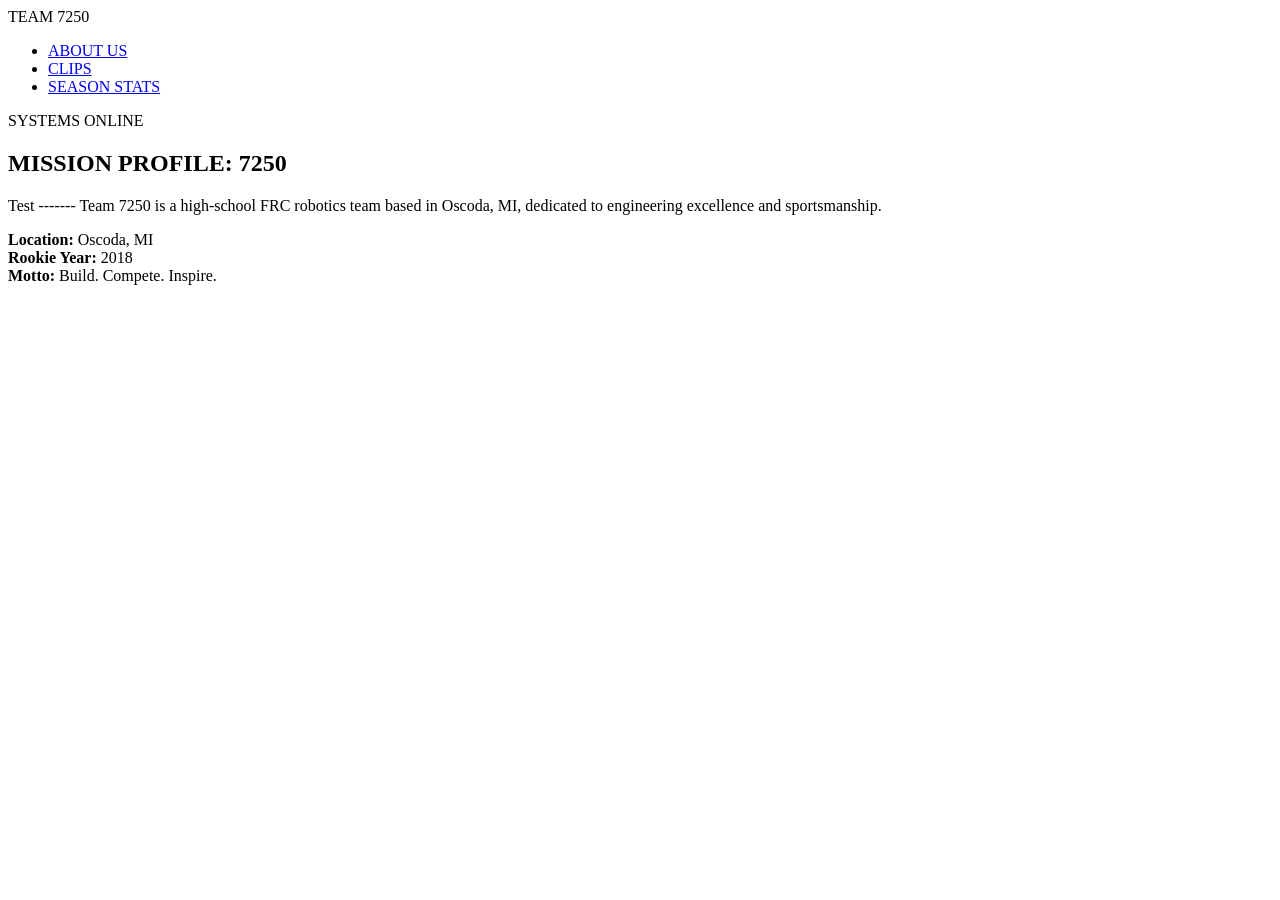
==== index.html @ 2a104cae "test" ====
<!DOCTYPE html>
<html lang="en">
<head>
    <meta charset="UTF-8">
    <meta name="viewport" content="width=device-width, initial-scale=1.0">
    <title>7250 // MEDIA HUB</title>
    <link rel="stylesheet" href="style.css">
    <link href="https://fonts.googleapis.com/css2?family=Orbitron:wght@400;700&family=Rajdhani:wght@500;700&display=swap" rel="stylesheet">
</head>
<body>

<nav class="navbar">
    <div class="logo">TEAM <span>7250</span></div>
    <ul class="nav-links">
        <li><a href="#" class="nav-item active" onclick="showSection('about')">ABOUT US</a></li>
        <li><a href="#" class="nav-item" onclick="showSection('clips')">CLIPS</a></li>
        <li><a href="#" class="nav-item" onclick="showSection('stats')">SEASON STATS</a></li>
    </ul>
    <div class="status-indicator">SYSTEMS ONLINE</div>
</nav>

<main class="container">
    <section id="about" class="content-section">
        <h2 class="section-title">MISSION PROFILE: <span class="highlight">7250</span></h2>
        <div class="about-card">
            <p>Test ------- Team 7250 is a high-school FRC robotics team based in Oscoda, MI, dedicated to engineering excellence and sportsmanship.</p>
            <div class="specs-grid">
                <div class="spec-item"><strong>Location:</strong> Oscoda, MI</div>
                <div class="spec-item"><strong>Rookie Year:</strong> 2018</div>
                <div class="spec-item"><strong>Motto:</strong> Build. Compete. Inspire.</div>
            </div>
        </div>
    </section>

    <section id="clips" class="content-section" style="display:none;">
        <h2 class="section-title"><span class="highlight">CLIPS</span></h2>
        <div class="video-grid">
            <div class="video-card">
                <div class="video-container">
                    <iframe src="https://www.youtube.com/embed/_mpREgiWYqo" frameborder="0" allowfullscreen></iframe>
                </div>
                <div class="video-info"><h3>Robot Reveal</h3><p>2026 Season</p></div>
            </div>
            <div class="video-card">
                <div class="video-container">
                    <iframe src="https://www.youtube.com/embed/eliQys7xJJ4" frameborder="0" allowfullscreen></iframe>
                </div>
                <div class="video-info"><h3>Lake City Upset</h3><p>Alliance 8 Victory</p></div>
            </div>
            <div class="video-card">
                <div class="video-container">
                    <iframe width="640" height="360" src="https://www.youtube.com/embed/4Qal2znCBUk" title="Driver gets hit in the face with fuel (slow mo)" frameborder="0" allow="accelerometer; autoplay; clipboard-write; encrypted-media; gyroscope; picture-in-picture; web-share" referrerpolicy="strict-origin-when-cross-origin" allowfullscreen></iframe>
                </div>
                <div class="video-info"><h3>Occupational Hazard</h3><p>Driver vs. Game Piece</p></div>
            </div>
        </div>
    </section>

    <section id="stats" class="content-section" style="display:none;">
        <h2 class="section-title"><span class="highlight">EVENTS</span></h2>
        <div id="stats-container" class="stats-grid">
            <p id="loading-text">INITIALIZING API HANDSHAKE...</p>
        </div>
    </section>
</main>

<script src="script.js"></script>
</body>
</html>
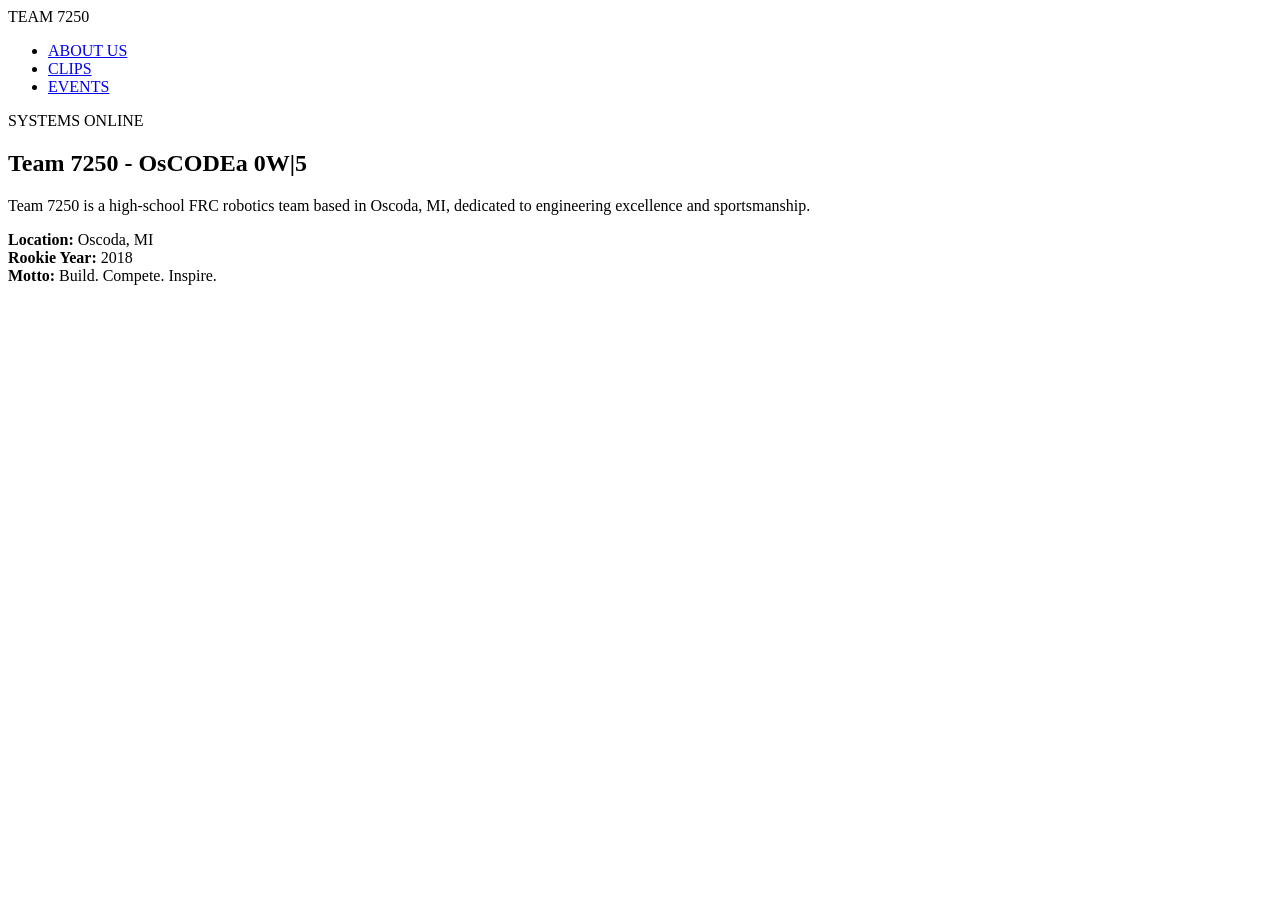
==== commit 3a6c5c82: "fixed youtube embed" ====
--- a/index.html
+++ b/index.html
@@ -14,16 +14,16 @@
     <ul class="nav-links">
         <li><a href="#" class="nav-item active" onclick="showSection('about')">ABOUT US</a></li>
         <li><a href="#" class="nav-item" onclick="showSection('clips')">CLIPS</a></li>
-        <li><a href="#" class="nav-item" onclick="showSection('stats')">SEASON STATS</a></li>
+        <li><a href="#" class="nav-item" onclick="showSection('stats')">EVENTS</a></li>
     </ul>
     <div class="status-indicator">SYSTEMS ONLINE</div>
 </nav>
 
 <main class="container">
     <section id="about" class="content-section">
-        <h2 class="section-title">MISSION PROFILE: <span class="highlight">7250</span></h2>
+        <h2 class="section-title">Team 7250 - <span class="highlight">OsCODEa 0W|5</span></h2>
         <div class="about-card">
-            <p>Test ------- Team 7250 is a high-school FRC robotics team based in Oscoda, MI, dedicated to engineering excellence and sportsmanship.</p>
+            <p>Team 7250 is a high-school FRC robotics team based in Oscoda, MI, dedicated to engineering excellence and sportsmanship.</p>
             <div class="specs-grid">
                 <div class="spec-item"><strong>Location:</strong> Oscoda, MI</div>
                 <div class="spec-item"><strong>Rookie Year:</strong> 2018</div>
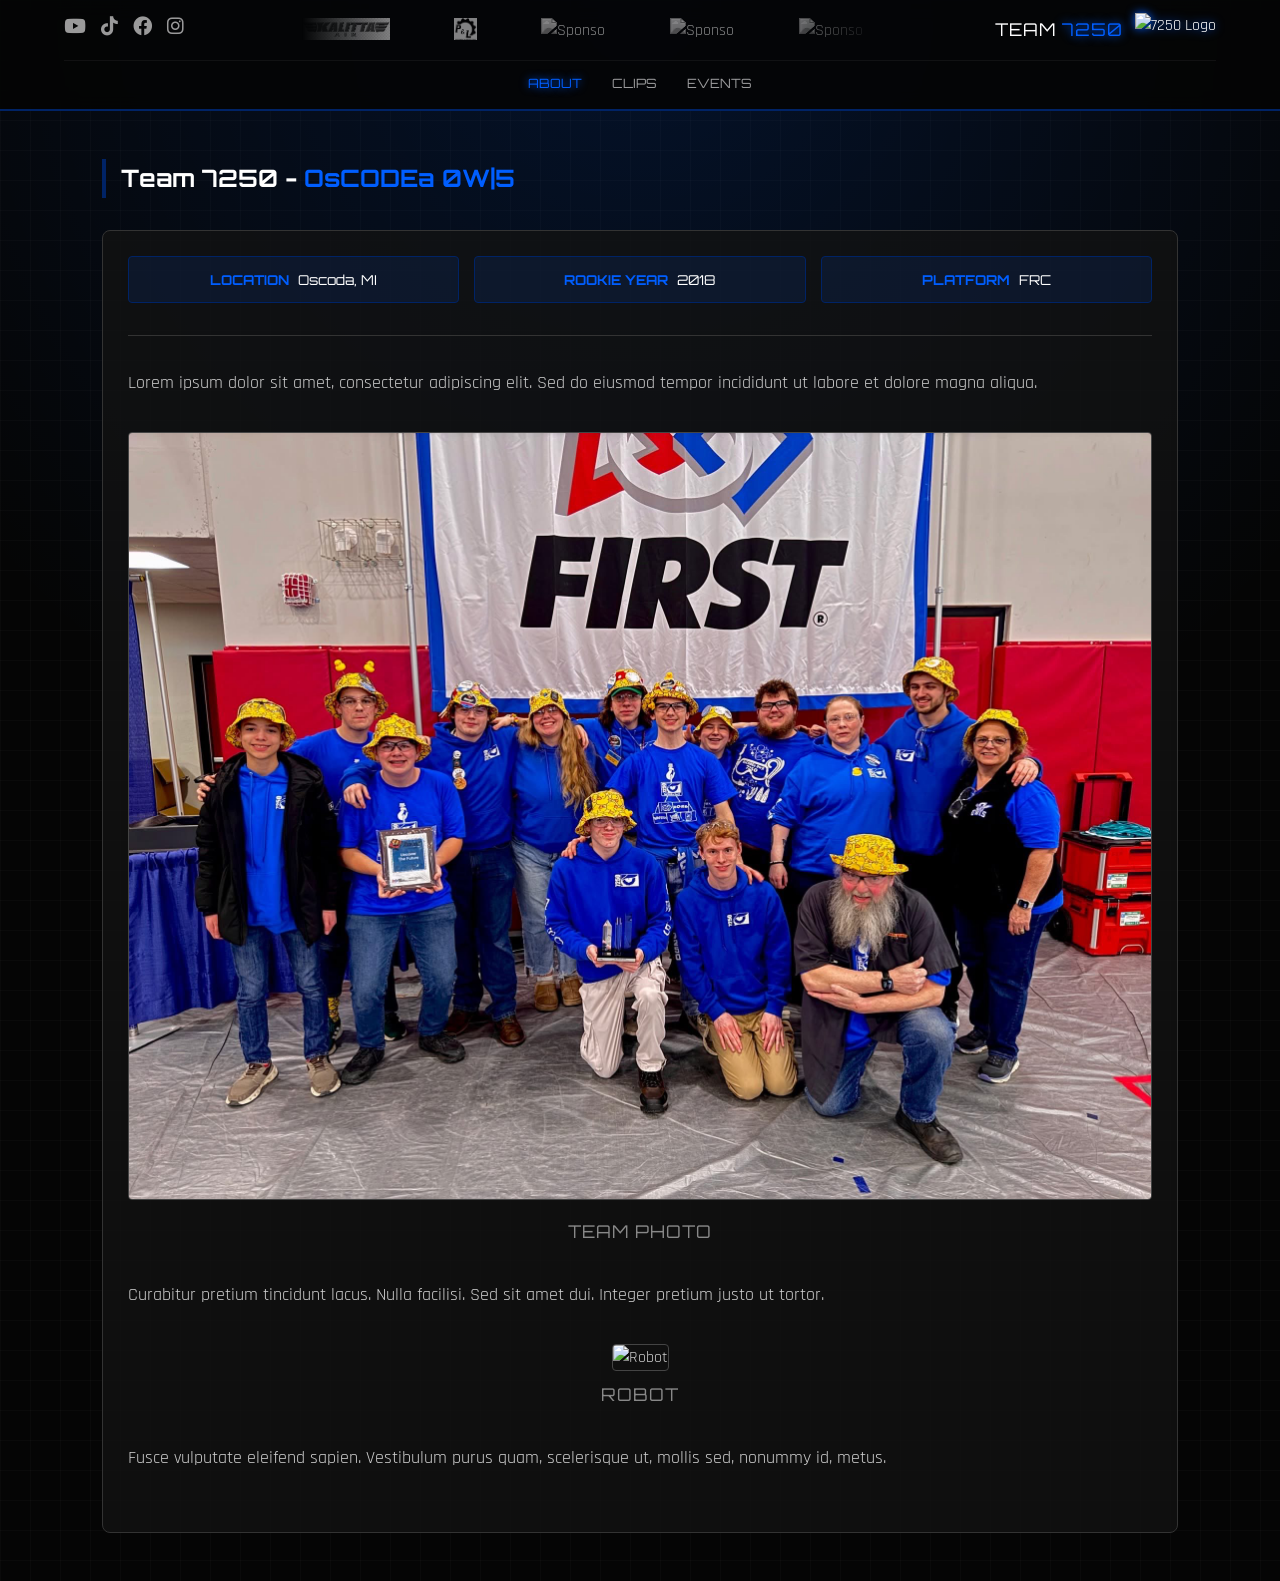
==== commit ea2ec90d: "Lots of cool changes, about page is almost done just need some text" ====
--- a/index.html
+++ b/index.html
@@ -5,29 +5,69 @@
     <meta name="viewport" content="width=device-width, initial-scale=1.0">
     <title>7250 // MEDIA HUB</title>
     <link rel="stylesheet" href="style.css">
+    <link rel="stylesheet" href="https://cdnjs.cloudflare.com/ajax/libs/font-awesome/6.0.0/css/all.min.css">
     <link href="https://fonts.googleapis.com/css2?family=Orbitron:wght@400;700&family=Rajdhani:wght@500;700&display=swap" rel="stylesheet">
 </head>
 <body>
 
 <nav class="navbar">
-    <div class="logo">TEAM <span>7250</span></div>
-    <ul class="nav-links">
-        <li><a href="#" class="nav-item active" onclick="showSection('about')">ABOUT US</a></li>
-        <li><a href="#" class="nav-item" onclick="showSection('clips')">CLIPS</a></li>
-        <li><a href="#" class="nav-item" onclick="showSection('stats')">EVENTS</a></li>
-    </ul>
-    <div class="status-indicator">SYSTEMS ONLINE</div>
+    <div class="nav-brand-row">
+        <div class="social-links">
+            <a href="https://www.youtube.com/@0sCODEa0wl5" target="_blank"><i class="fab fa-youtube"></i></a>
+            <a href="https://www.tiktok.com/@team_7250_oscodea_0wl5" target="_blank"><i class="fab fa-tiktok"></i></a>
+            <a href="https://www.facebook.com/Team7250/" target="_blank"><i class="fab fa-facebook"></i></a>
+            <a href="https://www.instagram.com/roboticsteam7250" target="_blank"><i class="fab fa-instagram"></i></a>
+        </div>
+
+        <div class="nav-marquee" id="marquee-container">
+            <div class="nav-marquee-content" id="marquee-content">
+                <img src="sponsor1.png" alt="Sponsor 1">
+                <img src="sponsor2.png" alt="Sponsor 2">
+                <img src="sponsor3.png" alt="Sponsor 3">
+                <img src="sponsor4.png" alt="Sponsor 4">
+                <img src="sponsor5.png" alt="Sponsor 5">
+            </div>
+        </div>
+
+        <div class="logo-group">
+            <div class="logo">TEAM <span>7250</span></div>
+            <img src="7250_Team_Logo.png" alt="7250 Logo" class="nav-logo-right">
+        </div>
+    </div>
+
+    <div class="nav-menu-row">
+        <ul class="nav-links">
+            <li><a href="#" class="nav-item active" onclick="showSection('about')">ABOUT</a></li>
+            <li><a href="#" class="nav-item" onclick="showSection('clips')">CLIPS</a></li>
+            <li><a href="#" class="nav-item" onclick="showSection('stats')">EVENTS</a></li>
+        </ul>
+    </div>
 </nav>
 
 <main class="container">
     <section id="about" class="content-section">
-        <h2 class="section-title">Team 7250 - <span class="highlight">OsCODEa 0W|5</span></h2>
+        <div class="header-flex">
+            <h2 class="section-title">Team 7250 - <span class="highlight">OsCODEa 0W|5</span></h2>
+        </div>
         <div class="about-card">
-            <p>Team 7250 is a high-school FRC robotics team based in Oscoda, MI, dedicated to engineering excellence and sportsmanship.</p>
             <div class="specs-grid">
-                <div class="spec-item"><strong>Location:</strong> Oscoda, MI</div>
-                <div class="spec-item"><strong>Rookie Year:</strong> 2018</div>
-                <div class="spec-item"><strong>Motto:</strong> Build. Compete. Inspire.</div>
+                <div class="spec-item"><strong>LOCATION</strong> Oscoda, MI</div>
+                <div class="spec-item"><strong>ROOKIE YEAR</strong> 2018</div>
+                <div class="spec-item"><strong>PLATFORM</strong> FRC</div>
+            </div>
+
+            <div class="about-narrative">
+                <p>Lorem ipsum dolor sit amet, consectetur adipiscing elit. Sed do eiusmod tempor incididunt ut labore et dolore magna aliqua.</p>
+                <div class="about-image-block">
+                    <img src="7250_Team_Photo.jpg" alt="Team Photo" class="narrative-image">
+                    <p class="image-caption">TEAM PHOTO</p>
+                </div>
+                <p>Curabitur pretium tincidunt lacus. Nulla facilisi. Sed sit amet dui. Integer pretium justo ut tortor.</p>
+                <div class="about-image-block robot-image-block">
+                    <img src="7250_Robot.jpg" alt="Robot" class="narrative-image robot-image">
+                    <p class="image-caption">ROBOT</p>
+                </div>
+                <p>Fusce vulputate eleifend sapien. Vestibulum purus quam, scelerisque ut, mollis sed, nonummy id, metus.</p>
             </div>
         </div>
     </section>
@@ -35,24 +75,30 @@
     <section id="clips" class="content-section" style="display:none;">
         <h2 class="section-title"><span class="highlight">CLIPS</span></h2>
         <div class="video-grid">
-            <div class="video-card">
-                <div class="video-container">
-                    <iframe src="https://www.youtube.com/embed/_mpREgiWYqo" frameborder="0" allowfullscreen></iframe>
+            <a href="https://www.youtube.com/watch?v=_mpREgiWYqo" target="_blank" class="video-card-link">
+                <div class="video-card">
+                    <div class="video-container">
+                        <iframe src="https://www.youtube.com/embed/_mpREgiWYqo" frameborder="0" allowfullscreen></iframe>
+                    </div>
+                    <div class="video-info"><h3>Robot Reveal</h3><p>2026 Season</p></div>
                 </div>
-                <div class="video-info"><h3>Robot Reveal</h3><p>2026 Season</p></div>
-            </div>
-            <div class="video-card">
-                <div class="video-container">
-                    <iframe src="https://www.youtube.com/embed/eliQys7xJJ4" frameborder="0" allowfullscreen></iframe>
+            </a>
+            <a href="https://www.youtube.com/watch?v=eliQys7xJJ4" target="_blank" class="video-card-link">
+                <div class="video-card">
+                    <div class="video-container">
+                        <iframe src="https://www.youtube.com/embed/eliQys7xJJ4" frameborder="0" allowfullscreen></iframe>
+                    </div>
+                    <div class="video-info"><h3>Lake City Upset</h3><p>Alliance 8 Victory</p></div>
                 </div>
-                <div class="video-info"><h3>Lake City Upset</h3><p>Alliance 8 Victory</p></div>
-            </div>
-            <div class="video-card">
-                <div class="video-container">
-                    <iframe width="640" height="360" src="https://www.youtube.com/embed/4Qal2znCBUk" title="Driver gets hit in the face with fuel (slow mo)" frameborder="0" allow="accelerometer; autoplay; clipboard-write; encrypted-media; gyroscope; picture-in-picture; web-share" referrerpolicy="strict-origin-when-cross-origin" allowfullscreen></iframe>
+            </a>
+            <a href="https://www.youtube.com/watch?v=4Qal2znCBUk" target="_blank" class="video-card-link">
+                <div class="video-card">
+                    <div class="video-container">
+                        <iframe src="https://www.youtube.com/embed/4Qal2znCBUk" frameborder="0" allowfullscreen></iframe>
+                    </div>
+                    <div class="video-info"><h3>Occupational Hazard</h3><p>Driver vs. Fuel (Slow Mo)</p></div>
                 </div>
-                <div class="video-info"><h3>Occupational Hazard</h3><p>Driver vs. Game Piece</p></div>
-            </div>
+            </a>
         </div>
     </section>
 
--- a/style.css
+++ b/style.css
@@ -0,0 +1,101 @@
+@import url('https://fonts.googleapis.com/css2?family=Orbitron:wght@400;700&family=Rajdhani:wght@400;500;700&display=swap');
+
+:root {
+    --royal-blue: #002366;
+    --neon-blue: #005eff;
+    --black: #050505;
+    --dark-grey: #121212;
+    --white: #ffffff;
+    --robot-font: 'Orbitron', sans-serif;
+    --scroll-distance: 0px;
+}
+
+* { margin: 0; padding: 0; box-sizing: border-box; }
+
+body {
+    background-color: var(--black);
+    background-image:
+            radial-gradient(circle at 50% 0%, rgba(0, 94, 255, 0.15) 0%, transparent 50%),
+            linear-gradient(rgba(255, 255, 255, 0.02) 1px, transparent 1px),
+            linear-gradient(90deg, rgba(255, 255, 255, 0.02) 1px, transparent 1px);
+    background-size: 100% 100%, 30px 30px, 30px 30px;
+    color: var(--white);
+    font-family: 'Rajdhani', sans-serif;
+    overflow-x: hidden;
+    line-height: 1.6;
+}
+
+.navbar {
+    display: flex; flex-direction: column; padding: 0.8rem 5%;
+    background: rgba(5, 5, 5, 0.9); backdrop-filter: blur(10px);
+    border-bottom: 2px solid var(--royal-blue); position: sticky; top: 0; z-index: 1000; gap: 15px;
+}
+
+.nav-brand-row { display: flex; justify-content: space-between; align-items: center; width: 100%; gap: 20px; }
+
+.social-links { display: flex; gap: 15px; }
+.social-links a { color: var(--white); font-size: 1.2rem; opacity: 0.6; transition: 0.3s; }
+.social-links a:hover { opacity: 1; color: var(--neon-blue); }
+
+.nav-marquee { flex-grow: 1; overflow: hidden; mask-image: linear-gradient(to right, transparent, black 15%, black 85%, transparent); max-width: 50%; display: flex; }
+.nav-marquee-content { display: flex; gap: 4rem; align-items: center; white-space: nowrap; width: max-content; }
+.nav-marquee-content img { height: 22px; width: auto; opacity: 0.5; filter: grayscale(1); }
+
+@keyframes navScroll { from { transform: translateX(0); } to { transform: translateX(var(--scroll-distance)); } }
+
+.logo-group { display: flex; align-items: center; gap: 12px; }
+.logo { font-family: var(--robot-font); font-size: 1.1rem; letter-spacing: 1px; }
+.logo span { color: var(--neon-blue); text-shadow: 0 0 10px var(--neon-blue); }
+.nav-logo-right { height: 32px; width: auto; filter: drop-shadow(0 0 5px var(--neon-blue)); }
+
+.nav-links { display: flex; list-style: none; gap: 30px; justify-content: center; padding-top: 10px; border-top: 1px solid rgba(255,255,255,0.05); }
+.nav-links a { text-decoration: none; color: var(--white); font-family: var(--robot-font); font-size: 0.8rem; transition: 0.3s; opacity: 0.6; }
+.nav-links a.active { opacity: 1; color: var(--neon-blue); text-shadow: 0 0 8px var(--neon-blue); }
+
+.container { padding: 3rem 8%; }
+.content-section { animation: slideUp 0.4s ease-out; }
+@keyframes slideUp { from { opacity: 0; transform: translateY(10px); } to { opacity: 1; transform: translateY(0); } }
+
+.section-title { font-family: var(--robot-font); font-size: 1.5rem; border-left: 4px solid var(--royal-blue); padding-left: 15px; margin-bottom: 2rem; }
+.highlight { color: var(--neon-blue); }
+
+.about-card { background: rgba(18, 18, 18, 0.8); border: 1px solid #333; padding: 25px; border-radius: 8px; }
+
+/* 3-COLUMN SPECS GRID */
+.specs-grid { display: grid; grid-template-columns: repeat(3, 1fr); gap: 15px; margin-bottom: 2rem; }
+.spec-item { background: rgba(0, 94, 255, 0.1); padding: 12px 18px; border-radius: 4px; border: 1px solid var(--royal-blue); font-family: var(--robot-font); font-size: 0.85rem; text-align: center; }
+.spec-item strong { color: var(--neon-blue); margin-right: 5px; }
+
+/* RESTORED ABOUT IMAGES */
+.about-narrative { border-top: 1px solid #333; padding-top: 2rem; color: #ccc; }
+.about-narrative p { font-size: 1.1rem; line-height: 1.8; margin-bottom: 2rem; }
+.about-image-block { margin-bottom: 2rem; text-align: center; }
+.narrative-image { width: auto; max-width: 100%; height: auto; border-radius: 4px; border: 1px solid #444; }
+.robot-image { max-width: 600px; }
+.image-caption { font-family: var(--robot-font); font-size: 0.7rem; color: #888; margin-top: 8px; letter-spacing: 1px; }
+
+/* CLIPS GRID */
+.video-grid { display: grid; grid-template-columns: repeat(auto-fit, minmax(280px, 1fr)); gap: 25px; }
+.video-card-link { text-decoration: none; color: inherit; display: block; }
+.video-card { background: rgba(18, 18, 18, 0.9); border: 1px solid #333; padding: 15px; border-radius: 8px; transition: 0.3s; }
+.video-card-link:hover .video-card { border-color: var(--neon-blue); transform: translateY(-8px); }
+.video-container { position: relative; padding-bottom: 56.25%; height: 0; overflow: hidden; border-radius: 4px; }
+.video-container iframe { position: absolute; top: 0; left: 0; width: 100%; height: 100%; }
+.video-info h3 { margin-top: 15px; font-family: var(--robot-font); font-size: 1rem; }
+
+/* EVENTS STYLES */
+.stats-card { background: linear-gradient(145deg, rgba(10,10,10,0.9), rgba(0,26,77,0.8)); border: 1px solid #333; padding: 25px; border-radius: 8px; margin-bottom: 30px; }
+.report-grid { display: grid; grid-template-columns: 1fr 1fr; gap: 15px; margin: 15px 0; }
+.report-section h4 { color: var(--neon-blue); font-size: 0.75rem; font-family: var(--robot-font); margin-bottom: 5px; }
+.match-scroll { display: flex; flex-wrap: wrap; gap: 8px; margin: 15px 0; }
+.match-badge { font-size: 0.65rem; padding: 4px 8px; background: #222; border-radius: 4px; font-family: var(--robot-font); border-left: 3px solid transparent; }
+.match-badge.win { border-left-color: #00ff00; color: #00ff00; }
+.match-badge.loss { border-left-color: #ff4444; color: #ff4444; }
+
+.award-tag { display: inline-block; background: rgba(255, 215, 0, 0.1); color: #ffd700; border: 1px solid #ffd700; padding: 4px 10px; border-radius: 4px; font-family: var(--robot-font); font-size: 0.65rem; margin-top: 5px; margin-right: 8px; text-transform: uppercase; }
+
+.external-links { display: flex; gap: 10px; margin-top: 15px; }
+.btn-link { text-decoration: none; color: #fff; background: rgba(255,255,255,0.05); padding: 6px 12px; border-radius: 4px; border: 1px solid #444; font-size: 0.7rem; font-family: var(--robot-font); transition: 0.3s; }
+.btn-link:hover { background: var(--neon-blue); border-color: var(--neon-blue); }
+
+@media (max-width: 600px) { .specs-grid { grid-template-columns: 1fr; } }
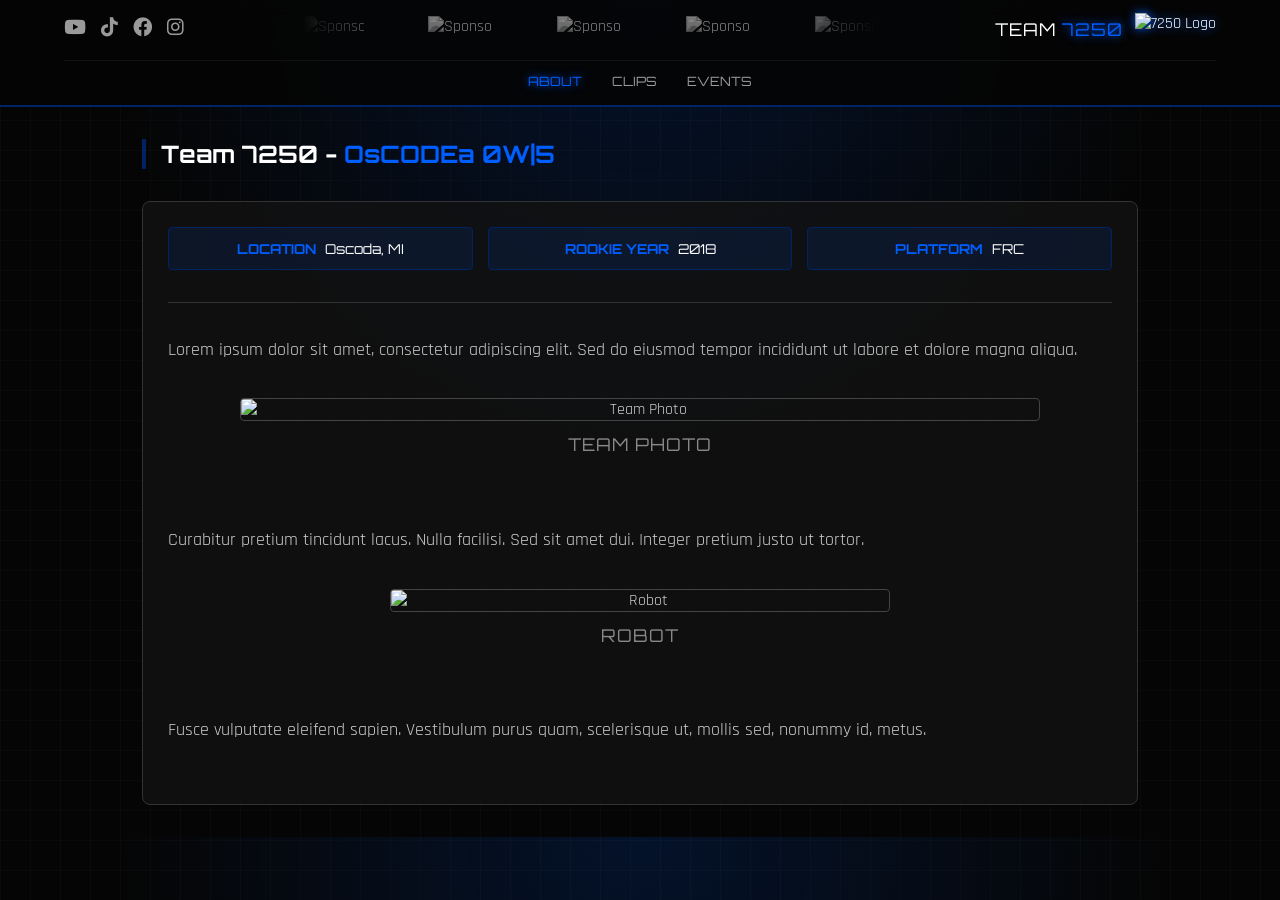
==== commit 87edd98d: "added years to events tab" ====
--- a/index.html
+++ b/index.html
@@ -2,9 +2,15 @@
 <html lang="en">
 <head>
     <meta charset="UTF-8">
-    <meta name="viewport" content="width=device-width, initial-scale=1.0">
-    <title>7250 // MEDIA HUB</title>
-    <link rel="stylesheet" href="style.css">
+    <meta name="viewport" content="width=device-width, initial-scale=1.0, maximum-scale=1.0, user-scalable=no">
+
+    <title>Team 7250</title>
+
+    <link rel="icon" type="image/png" href="Images/favico.png">
+
+    <link rel="apple-touch-icon" href="Images/7250_Team_Logo.png">
+
+    <link rel="stylesheet" href="style.css?v=1.3">
     <link rel="stylesheet" href="https://cdnjs.cloudflare.com/ajax/libs/font-awesome/6.0.0/css/all.min.css">
     <link href="https://fonts.googleapis.com/css2?family=Orbitron:wght@400;700&family=Rajdhani:wght@500;700&display=swap" rel="stylesheet">
 </head>
@@ -21,17 +27,23 @@
 
         <div class="nav-marquee" id="marquee-container">
             <div class="nav-marquee-content" id="marquee-content">
-                <img src="sponsor1.png" alt="Sponsor 1">
-                <img src="sponsor2.png" alt="Sponsor 2">
-                <img src="sponsor3.png" alt="Sponsor 3">
-                <img src="sponsor4.png" alt="Sponsor 4">
-                <img src="sponsor5.png" alt="Sponsor 5">
+                <img src="Images/Sponsors/Sponsor1.jpg" alt="Sponsor 1">
+                <img src="Images/Sponsors/Sponsor2.jpg" alt="Sponsor 2">
+                <img src="Images/Sponsors/Sponsor3.png" alt="Sponsor 3">
+                <img src="Images/Sponsors/Sponsor4.jpg" alt="Sponsor 4">
+                <img src="Images/Sponsors/Sponsor5.png" alt="Sponsor 5">
+                <img src="Images/Sponsors/Sponsor6.png" alt="Sponsor 6">
+                <img src="Images/Sponsors/Sponsor7.jpg" alt="Sponsor 7">
+                <img src="Images/Sponsors/Sponsor8.jpg" alt="Sponsor 8">
+                <img src="Images/Sponsors/Sponsor9.jpg" alt="Sponsor 9">
+                <img src="Images/Sponsors/Sponsor10.jpg" alt="Sponsor 10">
+                <img src="Images/Sponsors/Sponsor11.jpg" alt="Sponsor 11">
             </div>
         </div>
 
         <div class="logo-group">
             <div class="logo">TEAM <span>7250</span></div>
-            <img src="7250_Team_Logo.png" alt="7250 Logo" class="nav-logo-right">
+            <img src="Images/7250_Team_Logo.png" alt="7250 Logo" class="nav-logo-right">
         </div>
     </div>
 
@@ -59,12 +71,12 @@
             <div class="about-narrative">
                 <p>Lorem ipsum dolor sit amet, consectetur adipiscing elit. Sed do eiusmod tempor incididunt ut labore et dolore magna aliqua.</p>
                 <div class="about-image-block">
-                    <img src="7250_Team_Photo.jpg" alt="Team Photo" class="narrative-image">
+                    <img src="Images/7250_Team_Photo.jpg" alt="Team Photo" class="narrative-image">
                     <p class="image-caption">TEAM PHOTO</p>
                 </div>
                 <p>Curabitur pretium tincidunt lacus. Nulla facilisi. Sed sit amet dui. Integer pretium justo ut tortor.</p>
                 <div class="about-image-block robot-image-block">
-                    <img src="7250_Robot.jpg" alt="Robot" class="narrative-image robot-image">
+                    <img src="Images/7250_Robot.jpg" alt="Robot" class="narrative-image robot-image">
                     <p class="image-caption">ROBOT</p>
                 </div>
                 <p>Fusce vulputate eleifend sapien. Vestibulum purus quam, scelerisque ut, mollis sed, nonummy id, metus.</p>
@@ -104,6 +116,9 @@
 
     <section id="stats" class="content-section" style="display:none;">
         <h2 class="section-title"><span class="highlight">EVENTS</span></h2>
+        <div class="year-tabs-container">
+            <div class="year-tabs" id="year-tabs"></div>
+        </div>
         <div id="stats-container" class="stats-grid">
             <p id="loading-text">INITIALIZING API HANDSHAKE...</p>
         </div>
--- a/style.css
+++ b/style.css
@@ -10,7 +10,7 @@
     --scroll-distance: 0px;
 }
 
-* { margin: 0; padding: 0; box-sizing: border-box; }
+* { margin: 0; padding: 0; box-sizing: border-box; -webkit-tap-highlight-color: transparent; }
 
 body {
     background-color: var(--black);
@@ -22,7 +22,6 @@
     color: var(--white);
     font-family: 'Rajdhani', sans-serif;
     overflow-x: hidden;
-    line-height: 1.6;
 }
 
 .navbar {
@@ -32,18 +31,17 @@
 }
 
 .nav-brand-row { display: flex; justify-content: space-between; align-items: center; width: 100%; gap: 20px; }
-
-.social-links { display: flex; gap: 15px; }
+.social-links { display: flex; gap: 15px; flex-shrink: 0; }
 .social-links a { color: var(--white); font-size: 1.2rem; opacity: 0.6; transition: 0.3s; }
-.social-links a:hover { opacity: 1; color: var(--neon-blue); }
 
 .nav-marquee { flex-grow: 1; overflow: hidden; mask-image: linear-gradient(to right, transparent, black 15%, black 85%, transparent); max-width: 50%; display: flex; }
 .nav-marquee-content { display: flex; gap: 4rem; align-items: center; white-space: nowrap; width: max-content; }
-.nav-marquee-content img { height: 22px; width: auto; opacity: 0.5; filter: grayscale(1); }
+
+.nav-marquee-content img { height: 25px !important; width: auto !important; opacity: 0.5; filter: grayscale(1); object-fit: contain; }
 
 @keyframes navScroll { from { transform: translateX(0); } to { transform: translateX(var(--scroll-distance)); } }
 
-.logo-group { display: flex; align-items: center; gap: 12px; }
+.logo-group { display: flex; align-items: center; gap: 12px; flex-shrink: 0; }
 .logo { font-family: var(--robot-font); font-size: 1.1rem; letter-spacing: 1px; }
 .logo span { color: var(--neon-blue); text-shadow: 0 0 10px var(--neon-blue); }
 .nav-logo-right { height: 32px; width: auto; filter: drop-shadow(0 0 5px var(--neon-blue)); }
@@ -52,7 +50,7 @@
 .nav-links a { text-decoration: none; color: var(--white); font-family: var(--robot-font); font-size: 0.8rem; transition: 0.3s; opacity: 0.6; }
 .nav-links a.active { opacity: 1; color: var(--neon-blue); text-shadow: 0 0 8px var(--neon-blue); }
 
-.container { padding: 3rem 8%; }
+.container { padding: 2rem 8%; max-width: 1200px; margin: 0 auto; }
 .content-section { animation: slideUp 0.4s ease-out; }
 @keyframes slideUp { from { opacity: 0; transform: translateY(10px); } to { opacity: 1; transform: translateY(0); } }
 
@@ -60,21 +58,21 @@
 .highlight { color: var(--neon-blue); }
 
 .about-card { background: rgba(18, 18, 18, 0.8); border: 1px solid #333; padding: 25px; border-radius: 8px; }
-
-/* 3-COLUMN SPECS GRID */
 .specs-grid { display: grid; grid-template-columns: repeat(3, 1fr); gap: 15px; margin-bottom: 2rem; }
 .spec-item { background: rgba(0, 94, 255, 0.1); padding: 12px 18px; border-radius: 4px; border: 1px solid var(--royal-blue); font-family: var(--robot-font); font-size: 0.85rem; text-align: center; }
 .spec-item strong { color: var(--neon-blue); margin-right: 5px; }
 
-/* RESTORED ABOUT IMAGES */
 .about-narrative { border-top: 1px solid #333; padding-top: 2rem; color: #ccc; }
 .about-narrative p { font-size: 1.1rem; line-height: 1.8; margin-bottom: 2rem; }
-.about-image-block { margin-bottom: 2rem; text-align: center; }
-.narrative-image { width: auto; max-width: 100%; height: auto; border-radius: 4px; border: 1px solid #444; }
-.robot-image { max-width: 600px; }
+.about-image-block { margin-bottom: 2rem; text-align: center; width: 100%; overflow: hidden; }
+.narrative-image {
+    display: block; margin: 0 auto;
+    width: 100% !important; max-width: 800px !important;
+    height: auto !important; border-radius: 4px; border: 1px solid #444;
+}
+.robot-image { max-width: 500px !important; }
 .image-caption { font-family: var(--robot-font); font-size: 0.7rem; color: #888; margin-top: 8px; letter-spacing: 1px; }
 
-/* CLIPS GRID */
 .video-grid { display: grid; grid-template-columns: repeat(auto-fit, minmax(280px, 1fr)); gap: 25px; }
 .video-card-link { text-decoration: none; color: inherit; display: block; }
 .video-card { background: rgba(18, 18, 18, 0.9); border: 1px solid #333; padding: 15px; border-radius: 8px; transition: 0.3s; }
@@ -83,19 +81,76 @@
 .video-container iframe { position: absolute; top: 0; left: 0; width: 100%; height: 100%; }
 .video-info h3 { margin-top: 15px; font-family: var(--robot-font); font-size: 1rem; }
 
-/* EVENTS STYLES */
 .stats-card { background: linear-gradient(145deg, rgba(10,10,10,0.9), rgba(0,26,77,0.8)); border: 1px solid #333; padding: 25px; border-radius: 8px; margin-bottom: 30px; }
 .report-grid { display: grid; grid-template-columns: 1fr 1fr; gap: 15px; margin: 15px 0; }
-.report-section h4 { color: var(--neon-blue); font-size: 0.75rem; font-family: var(--robot-font); margin-bottom: 5px; }
-.match-scroll { display: flex; flex-wrap: wrap; gap: 8px; margin: 15px 0; }
-.match-badge { font-size: 0.65rem; padding: 4px 8px; background: #222; border-radius: 4px; font-family: var(--robot-font); border-left: 3px solid transparent; }
-.match-badge.win { border-left-color: #00ff00; color: #00ff00; }
-.match-badge.loss { border-left-color: #ff4444; color: #ff4444; }
-
+.report-section h4 { color: var(--neon-blue); font-size: 0.75rem; margin-bottom: 5px; font-family: var(--robot-font); }
+.match-scroll { display: flex; flex-wrap: wrap; gap: 10px; margin: 15px 0; }
+.match-card-wrapper { display: flex; align-items: center; gap: 6px; }
+.match-badge { 
+    font-size: 0.65rem; 
+    padding: 8px 10px; 
+    background: linear-gradient(135deg, #1a1a1a, #222);
+    border-radius: 6px; 
+    font-family: var(--robot-font); 
+    line-height: 1.3; 
+    text-align: center; 
+    min-width: 60px;
+    border: 1px solid #444;
+    transition: 0.2s;
+    box-shadow: 0 2px 4px rgba(0,0,0,0.3);
+    flex: 0 0 auto;
+}
+.match-badge:hover { transform: translateY(-2px); box-shadow: 0 4px 8px rgba(0,0,0,0.5); }
+.match-badge.win { 
+    border: 1px solid #00ff00;
+    border-left: 3px solid #00ff00;
+    color: #00ff00; 
+    background: linear-gradient(135deg, rgba(0,255,0,0.05), rgba(0,255,0,0.1));
+}
+.match-badge.loss { 
+    border: 1px solid #ff4444;
+    border-left: 3px solid #ff4444;
+    color: #ff4444; 
+    background: linear-gradient(135deg, rgba(255,68,68,0.05), rgba(255,68,68,0.1));
+}
+.video-link { 
+    display: inline-flex; 
+    align-items: center; 
+    justify-content: center;
+    width: 24px; 
+    height: 24px; 
+    background: rgba(255, 0, 0, 0.2);
+    border: 1px solid #ff4444;
+    border-radius: 4px;
+    color: #ff4444;
+    text-decoration: none;
+    font-size: 0.7rem;
+    transition: 0.2s;
+    flex: 0 0 auto;
+}
+.video-link:hover { background: rgba(255, 0, 0, 0.4); transform: scale(1.1); }
+.toggle-btn { background: rgba(0, 94, 255, 0.2); border: 1px solid var(--neon-blue); color: var(--neon-blue); padding: 4px 8px; border-radius: 4px; cursor: pointer; font-family: var(--robot-font); font-size: 0.75rem; transition: 0.2s; }
+.toggle-btn:hover { background: rgba(0, 94, 255, 0.4); }
 .award-tag { display: inline-block; background: rgba(255, 215, 0, 0.1); color: #ffd700; border: 1px solid #ffd700; padding: 4px 10px; border-radius: 4px; font-family: var(--robot-font); font-size: 0.65rem; margin-top: 5px; margin-right: 8px; text-transform: uppercase; }
-
 .external-links { display: flex; gap: 10px; margin-top: 15px; }
 .btn-link { text-decoration: none; color: #fff; background: rgba(255,255,255,0.05); padding: 6px 12px; border-radius: 4px; border: 1px solid #444; font-size: 0.7rem; font-family: var(--robot-font); transition: 0.3s; }
 .btn-link:hover { background: var(--neon-blue); border-color: var(--neon-blue); }
 
-@media (max-width: 600px) { .specs-grid { grid-template-columns: 1fr; } }+.year-tabs-container { margin-bottom: 2rem; }
+.year-tabs { display: flex; gap: 12px; flex-wrap: wrap; border-bottom: 2px solid rgba(0, 94, 255, 0.3); padding-bottom: 0; }
+.year-tab { padding: 12px 20px; background: transparent; border: 2px solid #444; border-bottom: none; color: #888; font-family: var(--robot-font); font-size: 0.9rem; cursor: pointer; transition: 0.3s; border-radius: 4px 4px 0 0; }
+.year-tab:hover { border-color: var(--neon-blue); color: var(--neon-blue); }
+.year-tab.active { border-color: var(--neon-blue); color: var(--neon-blue); background: rgba(0, 94, 255, 0.1); text-shadow: 0 0 8px var(--neon-blue); }
+
+@media screen and (max-width: 768px) {
+    html { -webkit-text-size-adjust: 100%; }
+    .navbar { padding: 0.5rem 3%; }
+    .nav-brand-row { flex-direction: column !important; align-items: center !important; gap: 12px; }
+    .nav-marquee { max-width: 100% !important; width: 100% !important; margin: 5px 0; }
+    .nav-marquee-content img { height: 18px !important; }
+    .logo-group { order: -1; }
+    .container { padding: 1rem 4%; }
+    .specs-grid { grid-template-columns: 1fr !important; }
+    .report-grid { grid-template-columns: 1fr !important; }
+    .narrative-image { width: 100% !important; max-width: 100% !important; }
+}
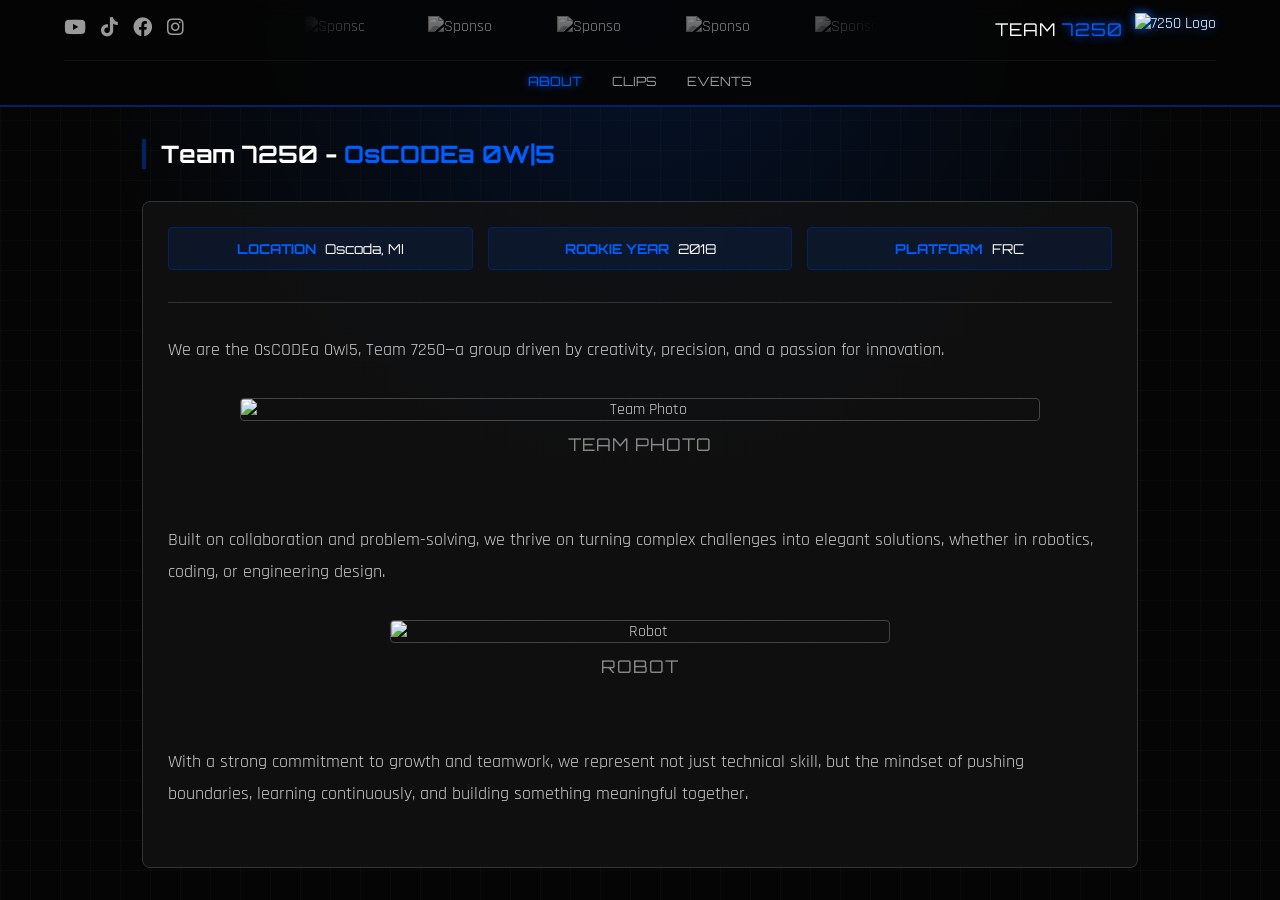
==== commit 8624ef67: "updated home page writing" ====
--- a/index.html
+++ b/index.html
@@ -69,17 +69,17 @@
             </div>
 
             <div class="about-narrative">
-                <p>Lorem ipsum dolor sit amet, consectetur adipiscing elit. Sed do eiusmod tempor incididunt ut labore et dolore magna aliqua.</p>
+                <p>We are the 0sCODEa 0w|5, Team 7250—a group driven by creativity, precision, and a passion for innovation.</p>
                 <div class="about-image-block">
                     <img src="Images/7250_Team_Photo.jpg" alt="Team Photo" class="narrative-image">
                     <p class="image-caption">TEAM PHOTO</p>
                 </div>
-                <p>Curabitur pretium tincidunt lacus. Nulla facilisi. Sed sit amet dui. Integer pretium justo ut tortor.</p>
+                <p>Built on collaboration and problem-solving, we thrive on turning complex challenges into elegant solutions, whether in robotics, coding, or engineering design.</p>
                 <div class="about-image-block robot-image-block">
                     <img src="Images/7250_Robot.jpg" alt="Robot" class="narrative-image robot-image">
                     <p class="image-caption">ROBOT</p>
                 </div>
-                <p>Fusce vulputate eleifend sapien. Vestibulum purus quam, scelerisque ut, mollis sed, nonummy id, metus.</p>
+                <p>With a strong commitment to growth and teamwork, we represent not just technical skill, but the mindset of pushing boundaries, learning continuously, and building something meaningful together.</p>
             </div>
         </div>
     </section>
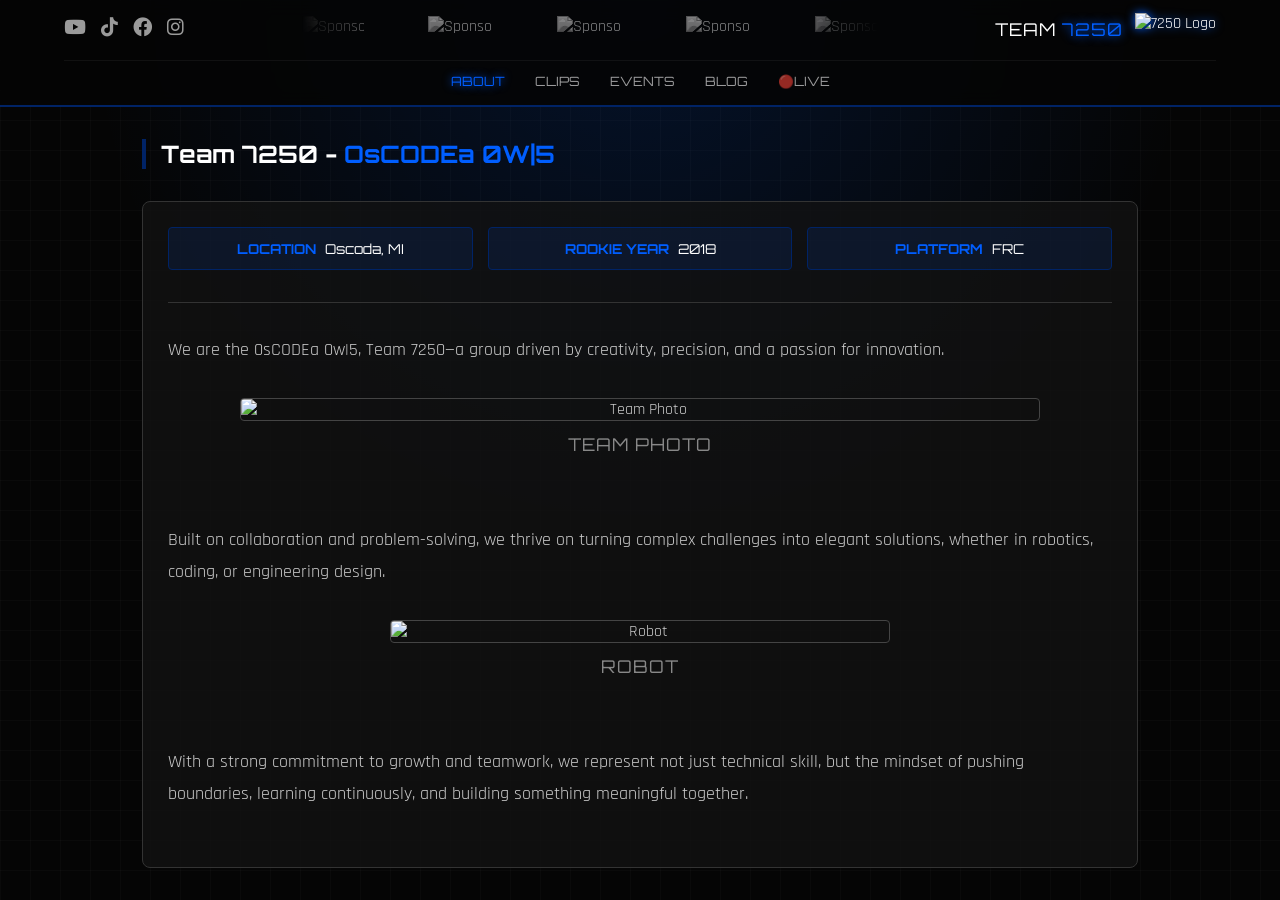
==== commit d50dc780: "Merge pull request #7 from MML4379/main Day 2" ====
--- a/index.html
+++ b/index.html
@@ -1,5 +1,6 @@
 <!DOCTYPE html>
 <html lang="en">
+
 <head>
     <meta charset="UTF-8">
     <meta name="viewport" content="width=device-width, initial-scale=1.0, maximum-scale=1.0, user-scalable=no">
@@ -12,119 +13,149 @@
 
     <link rel="stylesheet" href="style.css?v=1.3">
     <link rel="stylesheet" href="https://cdnjs.cloudflare.com/ajax/libs/font-awesome/6.0.0/css/all.min.css">
-    <link href="https://fonts.googleapis.com/css2?family=Orbitron:wght@400;700&family=Rajdhani:wght@500;700&display=swap" rel="stylesheet">
+    <link
+        href="https://fonts.googleapis.com/css2?family=Orbitron:wght@400;700&family=Rajdhani:wght@500;700&display=swap"
+        rel="stylesheet">
 </head>
+
 <body>
 
-<nav class="navbar">
-    <div class="nav-brand-row">
-        <div class="social-links">
-            <a href="https://www.youtube.com/@0sCODEa0wl5" target="_blank"><i class="fab fa-youtube"></i></a>
-            <a href="https://www.tiktok.com/@team_7250_oscodea_0wl5" target="_blank"><i class="fab fa-tiktok"></i></a>
-            <a href="https://www.facebook.com/Team7250/" target="_blank"><i class="fab fa-facebook"></i></a>
-            <a href="https://www.instagram.com/roboticsteam7250" target="_blank"><i class="fab fa-instagram"></i></a>
-        </div>
+    <nav class="navbar">
+        <div class="nav-brand-row">
+            <div class="social-links">
+                <a href="https://www.youtube.com/@0sCODEa0wl5" target="_blank"><i class="fab fa-youtube"></i></a>
+                <a href="https://www.tiktok.com/@team_7250_oscodea_0wl5" target="_blank"><i
+                        class="fab fa-tiktok"></i></a>
+                <a href="https://www.facebook.com/Team7250/" target="_blank"><i class="fab fa-facebook"></i></a>
+                <a href="https://www.instagram.com/roboticsteam7250" target="_blank"><i
+                        class="fab fa-instagram"></i></a>
+            </div>
 
-        <div class="nav-marquee" id="marquee-container">
-            <div class="nav-marquee-content" id="marquee-content">
-                <img src="Images/Sponsors/Sponsor1.jpg" alt="Sponsor 1">
-                <img src="Images/Sponsors/Sponsor2.jpg" alt="Sponsor 2">
-                <img src="Images/Sponsors/Sponsor3.png" alt="Sponsor 3">
-                <img src="Images/Sponsors/Sponsor4.jpg" alt="Sponsor 4">
-                <img src="Images/Sponsors/Sponsor5.png" alt="Sponsor 5">
-                <img src="Images/Sponsors/Sponsor6.png" alt="Sponsor 6">
-                <img src="Images/Sponsors/Sponsor7.jpg" alt="Sponsor 7">
-                <img src="Images/Sponsors/Sponsor8.jpg" alt="Sponsor 8">
-                <img src="Images/Sponsors/Sponsor9.jpg" alt="Sponsor 9">
-                <img src="Images/Sponsors/Sponsor10.jpg" alt="Sponsor 10">
-                <img src="Images/Sponsors/Sponsor11.jpg" alt="Sponsor 11">
+            <div class="nav-marquee" id="marquee-container">
+                <div class="nav-marquee-content" id="marquee-content">
+                    <img src="Images/Sponsors/Sponsor1.jpg" alt="Sponsor 1">
+                    <img src="Images/Sponsors/Sponsor2.jpg" alt="Sponsor 2">
+                    <img src="Images/Sponsors/Sponsor3.png" alt="Sponsor 3">
+                    <img src="Images/Sponsors/Sponsor4.jpg" alt="Sponsor 4">
+                    <img src="Images/Sponsors/Sponsor5.png" alt="Sponsor 5">
+                    <img src="Images/Sponsors/Sponsor6.png" alt="Sponsor 6">
+                    <img src="Images/Sponsors/Sponsor7.jpg" alt="Sponsor 7">
+                    <img src="Images/Sponsors/Sponsor8.jpg" alt="Sponsor 8">
+                    <img src="Images/Sponsors/Sponsor9.jpg" alt="Sponsor 9">
+                    <img src="Images/Sponsors/Sponsor10.jpg" alt="Sponsor 10">
+                    <img src="Images/Sponsors/Sponsor11.jpg" alt="Sponsor 11">
+                </div>
+            </div>
+
+            <div class="logo-group">
+                <div class="logo">TEAM <span>7250</span></div>
+                <img src="Images/7250_Team_Logo.png" alt="7250 Logo" class="nav-logo-right">
             </div>
         </div>
 
-        <div class="logo-group">
-            <div class="logo">TEAM <span>7250</span></div>
-            <img src="Images/7250_Team_Logo.png" alt="7250 Logo" class="nav-logo-right">
+        <div class="nav-menu-row">
+            <ul class="nav-links">
+                <li><a href="#" class="nav-item active" onclick="showSection('about')">ABOUT</a></li>
+                <li><a href="#" class="nav-item" onclick="showSection('clips')">CLIPS</a></li>
+                <li><a href="#" class="nav-item" onclick="showSection('stats')">EVENTS</a></li>
+                <li><a href="/blog/" class="nav-item">BLOG</a></li>
+                <li><a href="#" class="nav-item" onclick="showSection('live')">LIVE</a></li>
+            </ul>
         </div>
-    </div>
+    </nav>
 
-    <div class="nav-menu-row">
-        <ul class="nav-links">
-            <li><a href="#" class="nav-item active" onclick="showSection('about')">ABOUT</a></li>
-            <li><a href="#" class="nav-item" onclick="showSection('clips')">CLIPS</a></li>
-            <li><a href="#" class="nav-item" onclick="showSection('stats')">EVENTS</a></li>
-        </ul>
-    </div>
-</nav>
+    <main class="container">
+        <section id="about" class="content-section">
+            <div class="header-flex">
+                <h2 class="section-title">Team 7250 - <span class="highlight">OsCODEa 0W|5</span></h2>
+            </div>
+            <div class="about-card">
+                <div class="specs-grid">
+                    <div class="spec-item"><strong>LOCATION</strong> Oscoda, MI</div>
+                    <div class="spec-item"><strong>ROOKIE YEAR</strong> 2018</div>
+                    <div class="spec-item"><strong>PLATFORM</strong> FRC</div>
+                </div>
 
-<main class="container">
-    <section id="about" class="content-section">
-        <div class="header-flex">
-            <h2 class="section-title">Team 7250 - <span class="highlight">OsCODEa 0W|5</span></h2>
-        </div>
-        <div class="about-card">
-            <div class="specs-grid">
-                <div class="spec-item"><strong>LOCATION</strong> Oscoda, MI</div>
-                <div class="spec-item"><strong>ROOKIE YEAR</strong> 2018</div>
-                <div class="spec-item"><strong>PLATFORM</strong> FRC</div>
+                <div class="about-narrative">
+                    <p>We are the 0sCODEa 0w|5, Team 7250—a group driven by creativity, precision, and a passion for
+                        innovation.</p>
+                    <div class="about-image-block">
+                        <img src="Images/7250_Team_Photo.jpg" alt="Team Photo" class="narrative-image">
+                        <p class="image-caption">TEAM PHOTO</p>
+                    </div>
+                    <p>Built on collaboration and problem-solving, we thrive on turning complex challenges into elegant
+                        solutions, whether in robotics, coding, or engineering design.</p>
+                    <div class="about-image-block robot-image-block">
+                        <img src="Images/7250_Robot.jpg" alt="Robot" class="narrative-image robot-image">
+                        <p class="image-caption">ROBOT</p>
+                    </div>
+                    <p>With a strong commitment to growth and teamwork, we represent not just technical skill, but the
+                        mindset of pushing boundaries, learning continuously, and building something meaningful
+                        together.</p>
+                </div>
             </div>
+        </section>
 
-            <div class="about-narrative">
-                <p>We are the 0sCODEa 0w|5, Team 7250—a group driven by creativity, precision, and a passion for innovation.</p>
-                <div class="about-image-block">
-                    <img src="Images/7250_Team_Photo.jpg" alt="Team Photo" class="narrative-image">
-                    <p class="image-caption">TEAM PHOTO</p>
-                </div>
-                <p>Built on collaboration and problem-solving, we thrive on turning complex challenges into elegant solutions, whether in robotics, coding, or engineering design.</p>
-                <div class="about-image-block robot-image-block">
-                    <img src="Images/7250_Robot.jpg" alt="Robot" class="narrative-image robot-image">
-                    <p class="image-caption">ROBOT</p>
-                </div>
-                <p>With a strong commitment to growth and teamwork, we represent not just technical skill, but the mindset of pushing boundaries, learning continuously, and building something meaningful together.</p>
+        <section id="clips" class="content-section" style="display:none;">
+            <h2 class="section-title"><span class="highlight">CLIPS</span></h2>
+            <div class="video-grid">
+                <a href="https://www.youtube.com/watch?v=_mpREgiWYqo" target="_blank" class="video-card-link">
+                    <div class="video-card">
+                        <div class="video-container">
+                            <iframe src="https://www.youtube.com/embed/_mpREgiWYqo" frameborder="0"
+                                allowfullscreen></iframe>
+                        </div>
+                        <div class="video-info">
+                            <h3>Robot Reveal</h3>
+                            <p>2026 Season</p>
+                        </div>
+                    </div>
+                </a>
+                <a href="https://www.youtube.com/watch?v=eliQys7xJJ4" target="_blank" class="video-card-link">
+                    <div class="video-card">
+                        <div class="video-container">
+                            <iframe src="https://www.youtube.com/embed/eliQys7xJJ4" frameborder="0"
+                                allowfullscreen></iframe>
+                        </div>
+                        <div class="video-info">
+                            <h3>Lake City Upset</h3>
+                            <p>Alliance 8 Victory</p>
+                        </div>
+                    </div>
+                </a>
+                <a href="https://www.youtube.com/watch?v=FhqR9GpkKo" target="_blank" class="video-card-link">
+                    <div class="video-card">
+                        <div class="video-container">
+                            <iframe src="https://www.youtube.com/embed/FhqR9GpkKo" frameborder="0"
+                                allowfullscreen></iframe>
+                        </div>
+                        <div class="video-info">
+                            <h3>Occupational Hazard</h3>
+                            <p>Driver vs. Fuel (Slow Mo)</p>
+                        </div>
+                    </div>
+                </a>
             </div>
-        </div>
-    </section>
+        </section>
 
-    <section id="clips" class="content-section" style="display:none;">
-        <h2 class="section-title"><span class="highlight">CLIPS</span></h2>
-        <div class="video-grid">
-            <a href="https://www.youtube.com/watch?v=_mpREgiWYqo" target="_blank" class="video-card-link">
-                <div class="video-card">
-                    <div class="video-container">
-                        <iframe src="https://www.youtube.com/embed/_mpREgiWYqo" frameborder="0" allowfullscreen></iframe>
-                    </div>
-                    <div class="video-info"><h3>Robot Reveal</h3><p>2026 Season</p></div>
-                </div>
-            </a>
-            <a href="https://www.youtube.com/watch?v=eliQys7xJJ4" target="_blank" class="video-card-link">
-                <div class="video-card">
-                    <div class="video-container">
-                        <iframe src="https://www.youtube.com/embed/eliQys7xJJ4" frameborder="0" allowfullscreen></iframe>
-                    </div>
-                    <div class="video-info"><h3>Lake City Upset</h3><p>Alliance 8 Victory</p></div>
-                </div>
-            </a>
-            <a href="https://www.youtube.com/watch?v=4Qal2znCBUk" target="_blank" class="video-card-link">
-                <div class="video-card">
-                    <div class="video-container">
-                        <iframe src="https://www.youtube.com/embed/4Qal2znCBUk" frameborder="0" allowfullscreen></iframe>
-                    </div>
-                    <div class="video-info"><h3>Occupational Hazard</h3><p>Driver vs. Fuel (Slow Mo)</p></div>
-                </div>
-            </a>
-        </div>
-    </section>
+        <section id="stats" class="content-section" style="display:none;">
+            <h2 class="section-title"><span class="highlight">EVENTS</span></h2>
+            <div class="year-tabs-container">
+                <div class="year-tabs" id="year-tabs"></div>
+            </div>
+            <div id="stats-container" class="stats-grid">
+                <p id="loading-text">INITIALIZING API HANDSHAKE...</p>
+            </div>
+        </section>
+        <section id="live" class="content-section" style="display:none;">
+            <h2 class="section-title"><span class="highlight">LIVE STREAM</span></h2>
+            <div id="live-container" class="stats-grid">
+                <p>INITIALIZING STREAM UPLINK...</p>
+            </div>
+        </section>
+    </main>
 
-    <section id="stats" class="content-section" style="display:none;">
-        <h2 class="section-title"><span class="highlight">EVENTS</span></h2>
-        <div class="year-tabs-container">
-            <div class="year-tabs" id="year-tabs"></div>
-        </div>
-        <div id="stats-container" class="stats-grid">
-            <p id="loading-text">INITIALIZING API HANDSHAKE...</p>
-        </div>
-    </section>
-</main>
+    <script src="script.js"></script>
+</body>
 
-<script src="script.js"></script>
-</body>
 </html>
--- a/style.css
+++ b/style.css
@@ -153,4 +153,41 @@
     .specs-grid { grid-template-columns: 1fr !important; }
     .report-grid { grid-template-columns: 1fr !important; }
     .narrative-image { width: 100% !important; max-width: 100% !important; }
+}
+
+.countdown-timer {
+    font-family: var(--robot-font);
+    font-size: 4rem;
+    color: var(--white);
+    text-shadow: 0 0 15px rgba(255, 255, 255, 0.3);
+    margin: 20px 0;
+    letter-spacing: 2px;
+}
+
+.match-details {
+    font-size: 1.5rem;
+    margin-bottom: 10px;
+}
+
+.alliance-red { color: #ff4444; text-shadow: 0 0 10px rgba(255, 68, 68, 0.6); font-weight: bold; }
+.alliance-blue { color: #005eff; text-shadow: 0 0 10px rgba(0, 94, 255, 0.6); font-weight: bold; }
+
+.qr-section {
+    margin-top: 30px;
+    padding-top: 30px;
+    border-top: 1px solid rgba(255,255,255,0.1);
+}
+
+.qr-image {
+    width: 200px;
+    height: 200px;
+    border-radius: 8px;
+    border: 2px solid var(--neon-blue);
+    box-shadow: 0 0 15px rgba(0, 94, 255, 0.3);
+    object-fit: cover;
+}
+
+@media screen and (max-width: 768px) {
+    .countdown-timer { font-size: 2.5rem; }
+    .match-details { font-size: 1.2rem; }
 }
